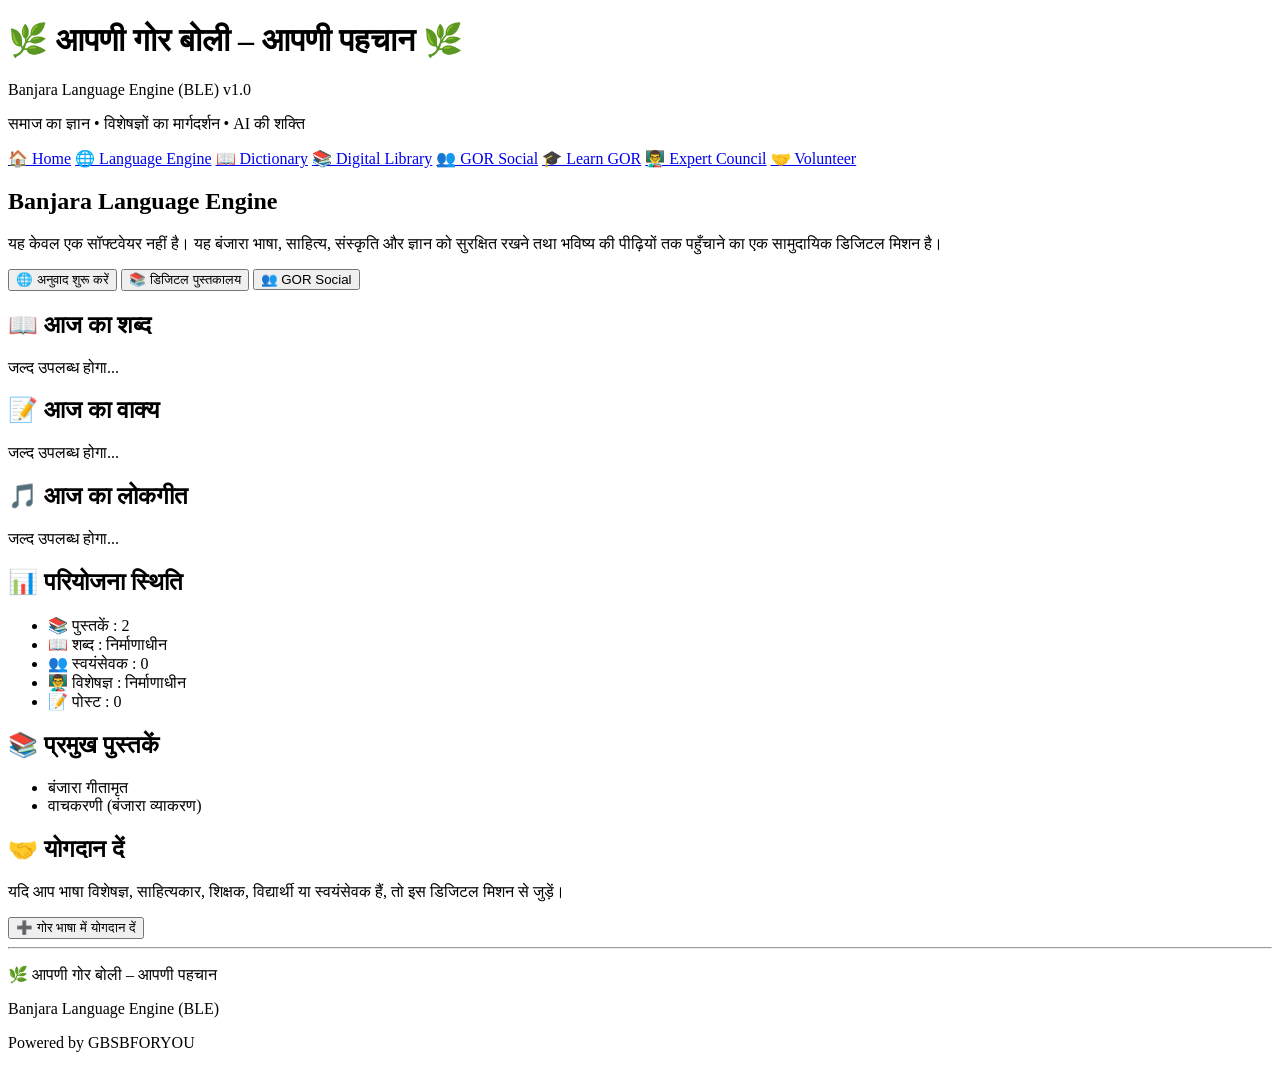
==== index.html @ ce471e40 "Create index.html" ====
<!DOCTYPE html>
<html lang="hi">
<head>
    <meta charset="UTF-8">
    <meta name="viewport" content="width=device-width, initial-scale=1.0">
    <title>Banjara Language Engine (BLE)</title>

    <link rel="stylesheet" href="css/style.css">
</head>

<body>

<header class="header">

    <h1>🌿 आपणी गोर बोली – आपणी पहचान 🌿</h1>

    <p>
        Banjara Language Engine (BLE) v1.0
    </p>

    <p>
        समाज का ज्ञान • विशेषज्ञों का मार्गदर्शन • AI की शक्ति
    </p>

</header>

<nav>

    <a href="#">🏠 Home</a>

    <a href="#">🌐 Language Engine</a>

    <a href="#">📖 Dictionary</a>

    <a href="#">📚 Digital Library</a>

    <a href="#">👥 GOR Social</a>

    <a href="#">🎓 Learn GOR</a>

    <a href="#">👨‍🏫 Expert Council</a>

    <a href="#">🤝 Volunteer</a>

</nav>

<section class="hero">

<h2>
Banjara Language Engine
</h2>

<p>

यह केवल एक सॉफ्टवेयर नहीं है।

यह बंजारा भाषा, साहित्य, संस्कृति और ज्ञान को सुरक्षित रखने तथा भविष्य की पीढ़ियों तक पहुँचाने का एक सामुदायिक डिजिटल मिशन है।

</p>

<button>
🌐 अनुवाद शुरू करें
</button>

<button>
📚 डिजिटल पुस्तकालय
</button>

<button>
👥 GOR Social
</button>

</section>

<section>

<h2>
📖 आज का शब्द
</h2>

<p>

जल्द उपलब्ध होगा...

</p>

</section>

<section>

<h2>

📝 आज का वाक्य

</h2>

<p>

जल्द उपलब्ध होगा...

</p>

</section>

<section>

<h2>

🎵 आज का लोकगीत

</h2>

<p>

जल्द उपलब्ध होगा...

</p>

</section>

<section>

<h2>

📊 परियोजना स्थिति

</h2>

<ul>

<li>📚 पुस्तकें : 2</li>

<li>📖 शब्द : निर्माणाधीन</li>

<li>👥 स्वयंसेवक : 0</li>

<li>👨‍🏫 विशेषज्ञ : निर्माणाधीन</li>

<li>📝 पोस्ट : 0</li>

</ul>

</section>

<section>

<h2>

📚 प्रमुख पुस्तकें

</h2>

<ul>

<li>बंजारा गीतामृत</li>

<li>वाचकरणी (बंजारा व्याकरण)</li>

</ul>

</section>

<section>

<h2>

🤝 योगदान दें

</h2>

<p>

यदि आप भाषा विशेषज्ञ, साहित्यकार, शिक्षक, विद्यार्थी या स्वयंसेवक हैं, तो इस डिजिटल मिशन से जुड़ें।

</p>

<button>

➕ गोर भाषा में योगदान दें

</button>

</section>

<footer>

<hr>

<p>

🌿

आपणी गोर बोली – आपणी पहचान

</p>

<p>

Banjara Language Engine (BLE)

</p>

<p>

Powered by GBSBFORYOU

</p>

</footer>

<script src="js/app.js"></script>

</body>
</html>
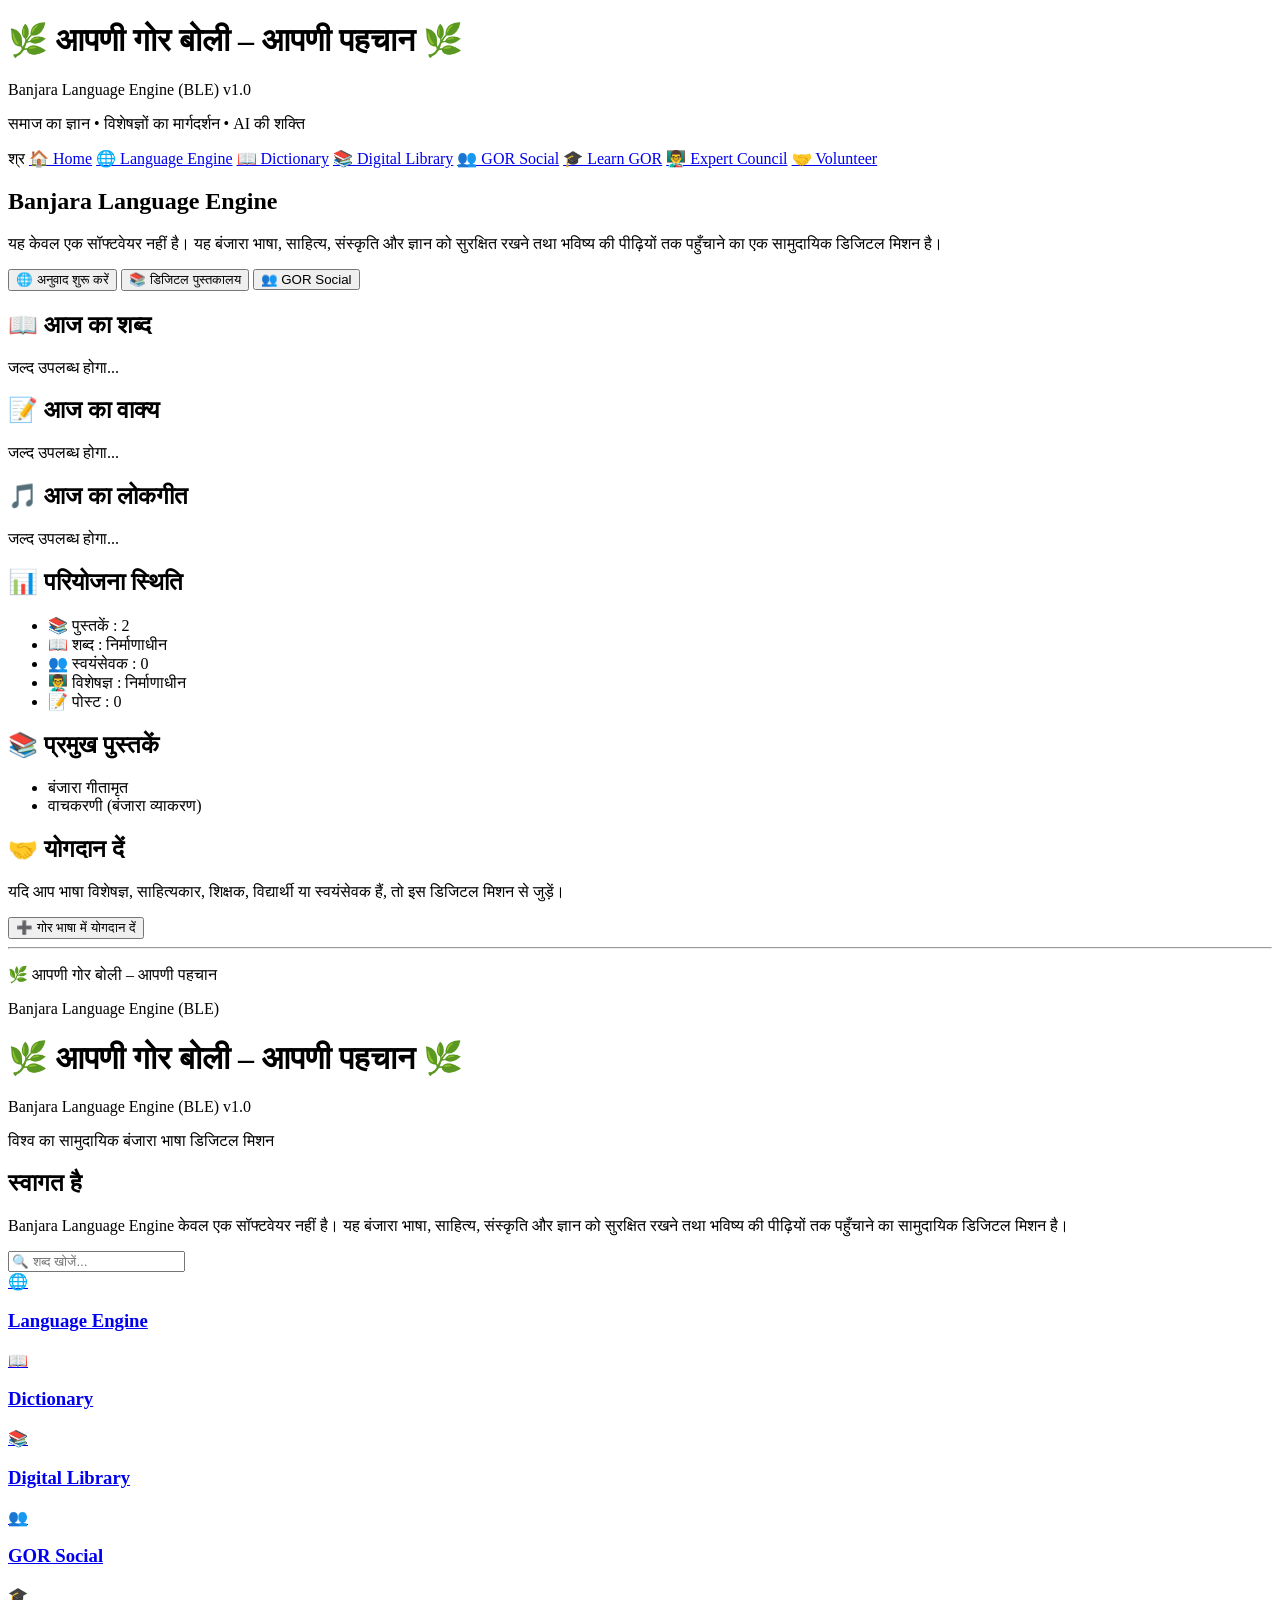
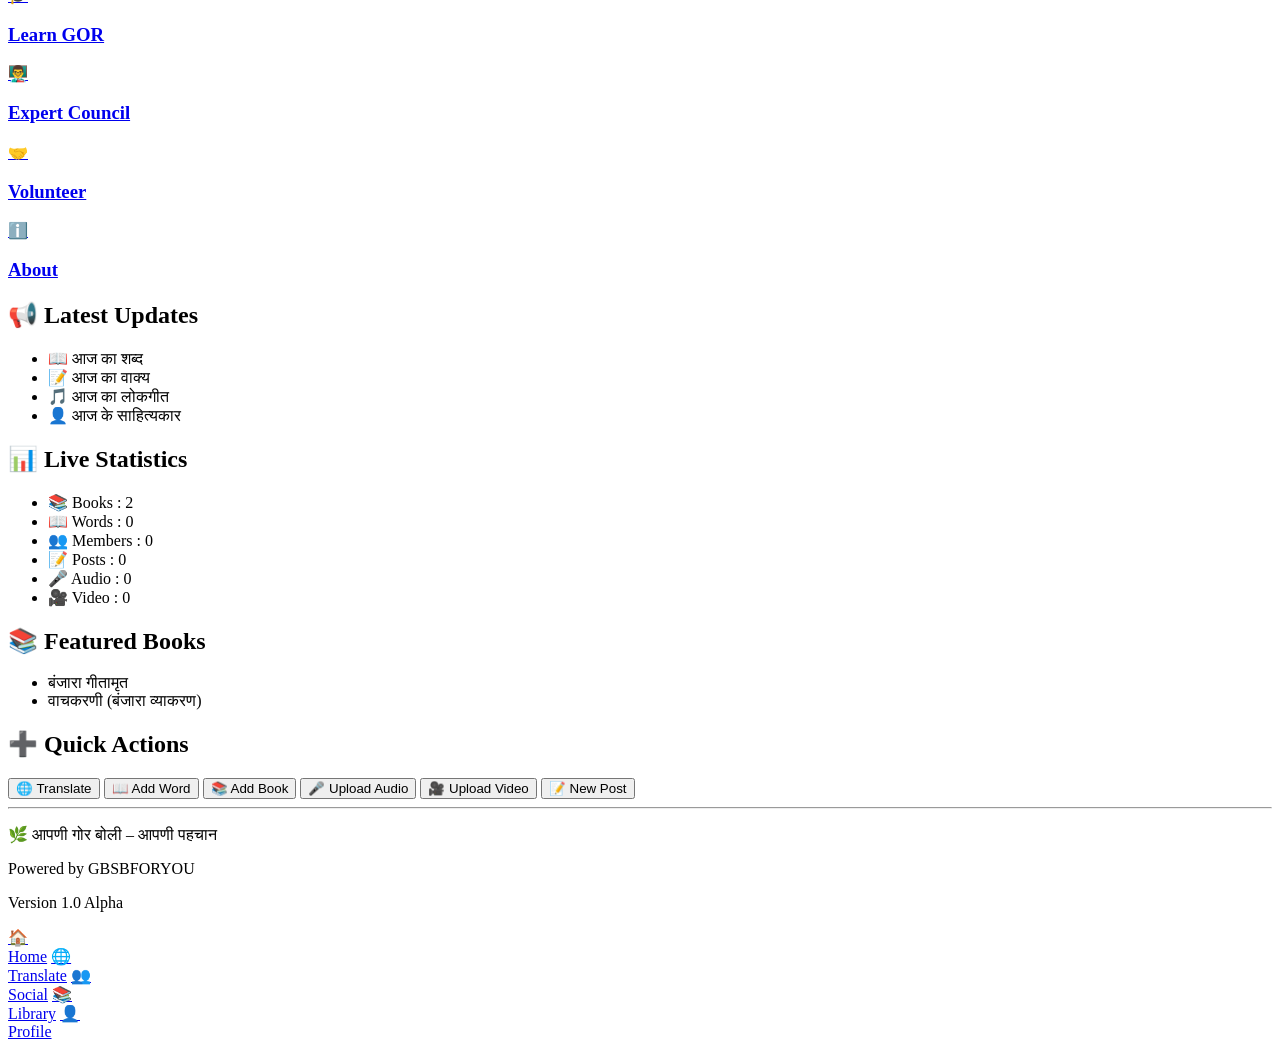
==== commit b4320d41: "Update index.html" ====
--- a/index.html
+++ b/index.html
@@ -25,6 +25,7 @@
 </header>
 
 <nav>
+    श्र
 
     <a href="#">🏠 Home</a>
 
@@ -201,12 +202,201 @@
 </p>
 
 <p>
-
+<!DOCTYPE html>
+<html lang="hi">
+<head>
+<meta charset="UTF-8">
+<meta name="viewport" content="width=device-width, initial-scale=1.0">
+<title>Banjara Language Engine (BLE)</title>
+
+<link rel="stylesheet" href="css/style.css">
+<link rel="manifest" href="manifest.json">
+</head>
+
+<body>
+
+<header class="header">
+
+<h1>🌿 आपणी गोर बोली – आपणी पहचान 🌿</h1>
+
+<p>Banjara Language Engine (BLE) v1.0</p>
+
+<p>
+विश्व का सामुदायिक बंजारा भाषा डिजिटल मिशन
+</p>
+
+</header>
+
+<section class="hero">
+
+<h2>स्वागत है</h2>
+
+<p>
+
+Banjara Language Engine केवल एक सॉफ्टवेयर नहीं है।
+
+यह बंजारा भाषा, साहित्य, संस्कृति और ज्ञान को सुरक्षित रखने तथा भविष्य की पीढ़ियों तक पहुँचाने का सामुदायिक डिजिटल मिशन है।
+
+</p>
+
+</section>
+
+<section class="search">
+
+<input
+type="text"
+placeholder="🔍 शब्द खोजें..."
+>
+
+</section>
+
+<section class="menu">
+
+<a href="translator.html">
+🌐
+<h3>Language Engine</h3>
+</a>
+
+<a href="dictionary.html">
+📖
+<h3>Dictionary</h3>
+</a>
+
+<a href="library.html">
+📚
+<h3>Digital Library</h3>
+</a>
+
+<a href="social.html">
+👥
+<h3>GOR Social</h3>
+</a>
+
+<a href="learn.html">
+🎓
+<h3>Learn GOR</h3>
+</a>
+
+<a href="experts.html">
+👨‍🏫
+<h3>Expert Council</h3>
+</a>
+
+<a href="volunteer.html">
+🤝
+<h3>Volunteer</h3>
+</a>
+
+<a href="about.html">
+ℹ️
+<h3>About</h3>
+</a>
+
+</section>
+
+<section>
+
+<h2>📢 Latest Updates</h2>
+
+<ul>
+
+<li>📖 आज का शब्द</li>
+
+<li>📝 आज का वाक्य</li>
+
+<li>🎵 आज का लोकगीत</li>
+
+<li>👤 आज के साहित्यकार</li>
+
+</ul>
+
+</section>
+
+<section>
+
+<h2>📊 Live Statistics</h2>
+
+<ul>
+
+<li>📚 Books : 2</li>
+
+<li>📖 Words : 0</li>
+
+<li>👥 Members : 0</li>
+
+<li>📝 Posts : 0</li>
+
+<li>🎤 Audio : 0</li>
+
+<li>🎥 Video : 0</li>
+
+</ul>
+
+</section>
+
+<section>
+
+<h2>📚 Featured Books</h2>
+
+<ul>
+
+<li>बंजारा गीतामृत</li>
+
+<li>वाचकरणी (बंजारा व्याकरण)</li>
+
+</ul>
+
+</section>
+
+<section>
+
+<h2>➕ Quick Actions</h2>
+
+<button>🌐 Translate</button>
+
+<button>📖 Add Word</button>
+
+<button>📚 Add Book</button>
+
+<button>🎤 Upload Audio</button>
+
+<button>🎥 Upload Video</button>
+
+<button>📝 New Post</button>
+
+</section>
+
+<footer>
+
+<hr>
+
+<p>
+🌿 आपणी गोर बोली – आपणी पहचान
+</p>
+
+<p>
 Powered by GBSBFORYOU
-
+</p>
+
+<p>
+Version 1.0 Alpha
 </p>
 
 </footer>
+
+<nav class="bottom-nav">
+
+<a href="index.html">🏠<br>Home</a>
+
+<a href="translator.html">🌐<br>Translate</a>
+
+<a href="social.html">👥<br>Social</a>
+
+<a href="library.html">📚<br>Library</a>
+
+<a href="profile.html">👤<br>Profile</a>
+
+</nav>
 
 <script src="js/app.js"></script>
 
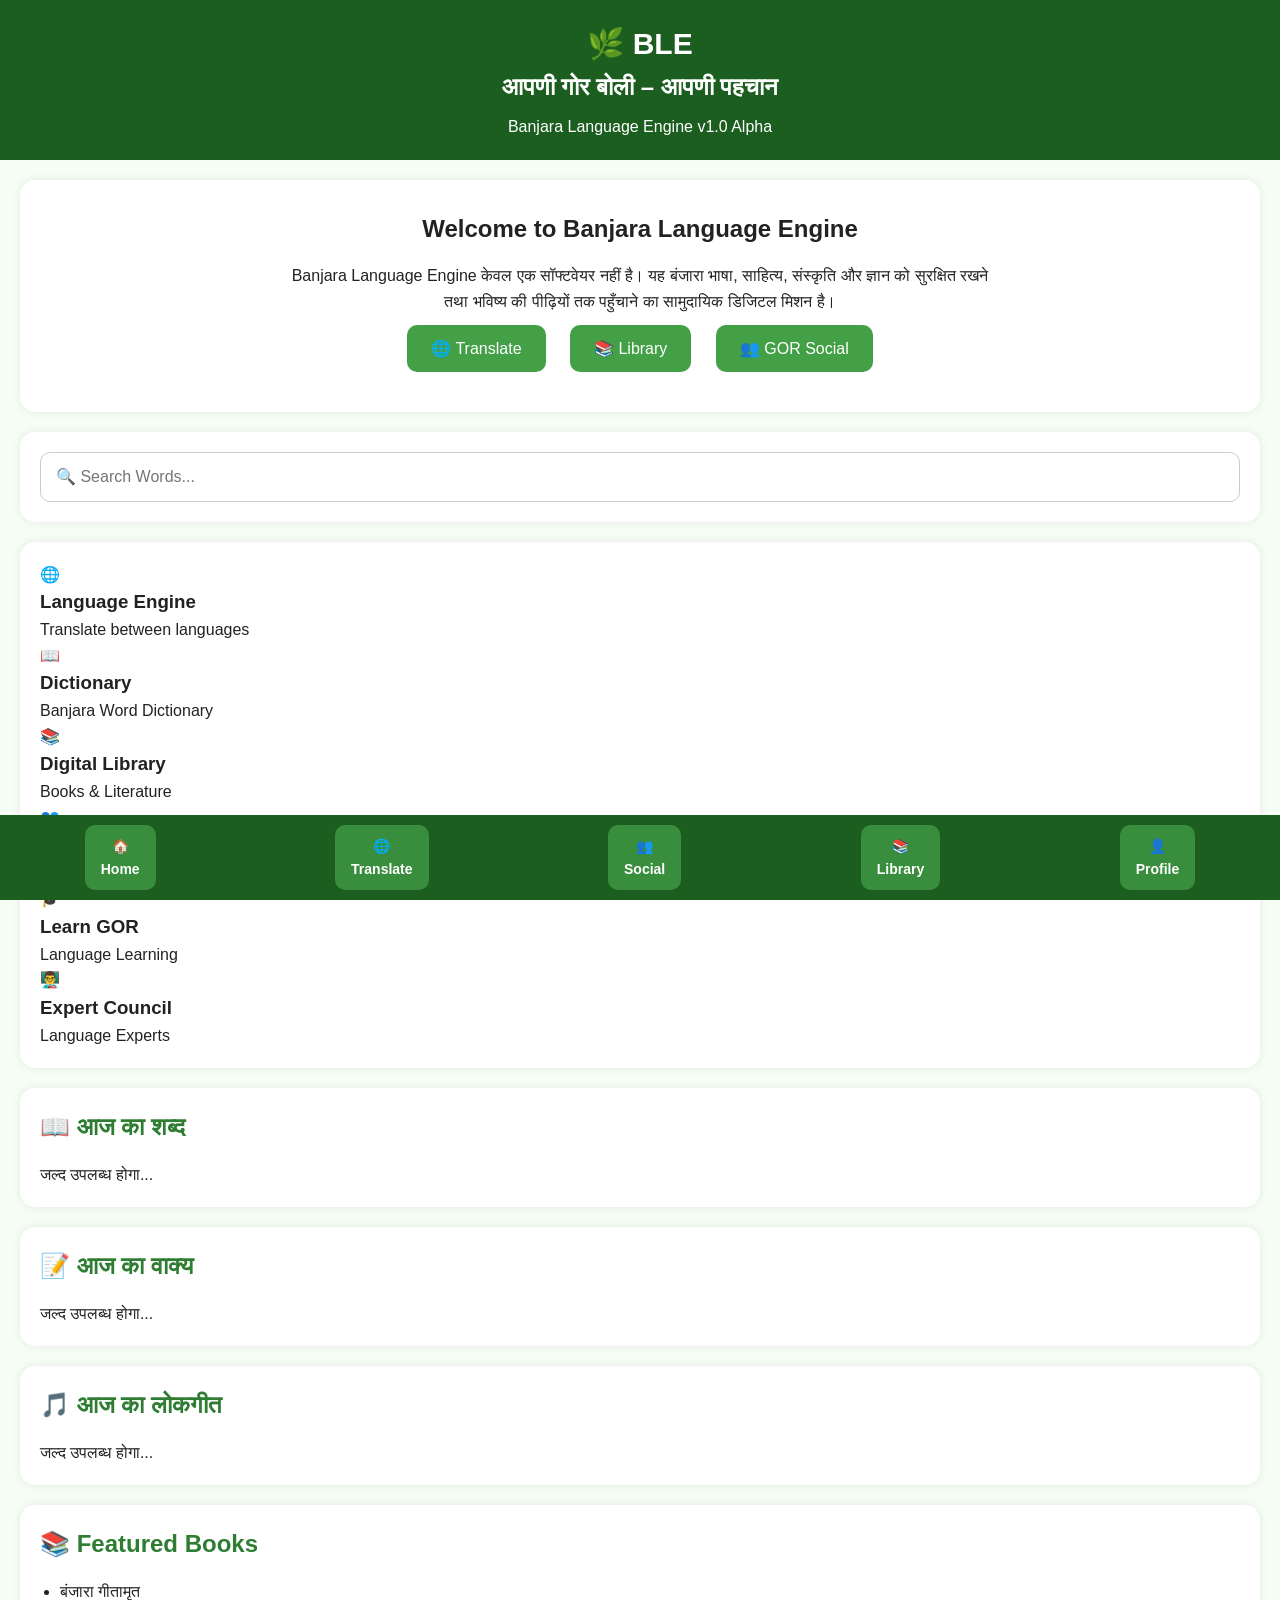
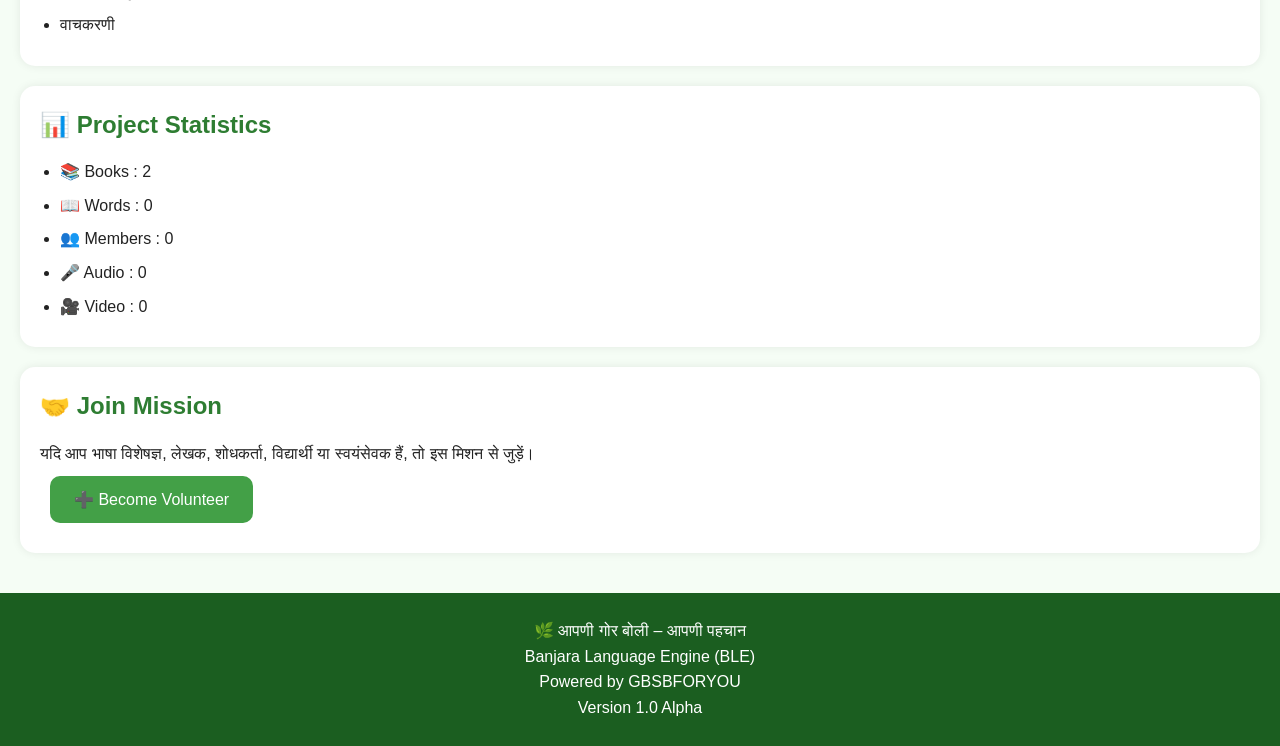
==== commit b934cddf: "Update index.html" ====
--- a/index.html
+++ b/index.html
@@ -1,235 +1,45 @@
-<!DOCTYPE html>
-<html lang="hi">
-<head>
-    <meta charset="UTF-8">
-    <meta name="viewport" content="width=device-width, initial-scale=1.0">
-    <title>Banjara Language Engine (BLE)</title>
-
-    <link rel="stylesheet" href="css/style.css">
-</head>
-
-<body>
-
-<header class="header">
-
-    <h1>🌿 आपणी गोर बोली – आपणी पहचान 🌿</h1>
-
-    <p>
-        Banjara Language Engine (BLE) v1.0
-    </p>
-
-    <p>
-        समाज का ज्ञान • विशेषज्ञों का मार्गदर्शन • AI की शक्ति
-    </p>
-
-</header>
-
-<nav>
-    श्र
-
-    <a href="#">🏠 Home</a>
-
-    <a href="#">🌐 Language Engine</a>
-
-    <a href="#">📖 Dictionary</a>
-
-    <a href="#">📚 Digital Library</a>
-
-    <a href="#">👥 GOR Social</a>
-
-    <a href="#">🎓 Learn GOR</a>
-
-    <a href="#">👨‍🏫 Expert Council</a>
-
-    <a href="#">🤝 Volunteer</a>
-
-</nav>
-
-<section class="hero">
-
-<h2>
-Banjara Language Engine
-</h2>
-
-<p>
-
-यह केवल एक सॉफ्टवेयर नहीं है।
-
-यह बंजारा भाषा, साहित्य, संस्कृति और ज्ञान को सुरक्षित रखने तथा भविष्य की पीढ़ियों तक पहुँचाने का एक सामुदायिक डिजिटल मिशन है।
-
-</p>
-
-<button>
-🌐 अनुवाद शुरू करें
-</button>
-
-<button>
-📚 डिजिटल पुस्तकालय
-</button>
-
-<button>
-👥 GOR Social
-</button>
-
-</section>
-
-<section>
-
-<h2>
-📖 आज का शब्द
-</h2>
-
-<p>
-
-जल्द उपलब्ध होगा...
-
-</p>
-
-</section>
-
-<section>
-
-<h2>
-
-📝 आज का वाक्य
-
-</h2>
-
-<p>
-
-जल्द उपलब्ध होगा...
-
-</p>
-
-</section>
-
-<section>
-
-<h2>
-
-🎵 आज का लोकगीत
-
-</h2>
-
-<p>
-
-जल्द उपलब्ध होगा...
-
-</p>
-
-</section>
-
-<section>
-
-<h2>
-
-📊 परियोजना स्थिति
-
-</h2>
-
-<ul>
-
-<li>📚 पुस्तकें : 2</li>
-
-<li>📖 शब्द : निर्माणाधीन</li>
-
-<li>👥 स्वयंसेवक : 0</li>
-
-<li>👨‍🏫 विशेषज्ञ : निर्माणाधीन</li>
-
-<li>📝 पोस्ट : 0</li>
-
-</ul>
-
-</section>
-
-<section>
-
-<h2>
-
-📚 प्रमुख पुस्तकें
-
-</h2>
-
-<ul>
-
-<li>बंजारा गीतामृत</li>
-
-<li>वाचकरणी (बंजारा व्याकरण)</li>
-
-</ul>
-
-</section>
-
-<section>
-
-<h2>
-
-🤝 योगदान दें
-
-</h2>
-
-<p>
-
-यदि आप भाषा विशेषज्ञ, साहित्यकार, शिक्षक, विद्यार्थी या स्वयंसेवक हैं, तो इस डिजिटल मिशन से जुड़ें।
-
-</p>
-
-<button>
-
-➕ गोर भाषा में योगदान दें
-
-</button>
-
-</section>
-
-<footer>
-
-<hr>
-
-<p>
-
-🌿
-
-आपणी गोर बोली – आपणी पहचान
-
-</p>
-
-<p>
-
-Banjara Language Engine (BLE)
-
-</p>
-
-<p>
 <!DOCTYPE html>
 <html lang="hi">
 <head>
 <meta charset="UTF-8">
 <meta name="viewport" content="width=device-width, initial-scale=1.0">
+
 <title>Banjara Language Engine (BLE)</title>
 
-<link rel="stylesheet" href="css/style.css">
+<meta name="description"
+content="Banjara Language Engine - आपणी गोर बोली, आपणी पहचान">
+
+<link rel="stylesheet" href="style.css">
+
 <link rel="manifest" href="manifest.json">
+
+<link rel="icon" href="logo.png">
+
 </head>
 
 <body>
 
-<header class="header">
-
-<h1>🌿 आपणी गोर बोली – आपणी पहचान 🌿</h1>
-
-<p>Banjara Language Engine (BLE) v1.0</p>
-
-<p>
-विश्व का सामुदायिक बंजारा भाषा डिजिटल मिशन
-</p>
+<header>
+
+<div class="logo">
+
+<h1>🌿 BLE</h1>
+
+<h2>आपणी गोर बोली – आपणी पहचान</h2>
+
+<p>Banjara Language Engine v1.0 Alpha</p>
+
+</div>
 
 </header>
 
+<!-- HERO -->
+
 <section class="hero">
 
-<h2>स्वागत है</h2>
+<h1>
+Welcome to Banjara Language Engine
+</h1>
 
 <p>
 
@@ -239,82 +49,142 @@
 
 </p>
 
-</section>
+<div class="hero-buttons">
+
+<button>🌐 Translate</button>
+
+<button>📚 Library</button>
+
+<button>👥 GOR Social</button>
+
+</div>
+
+</section>
+
+<!-- SEARCH -->
 
 <section class="search">
 
 <input
-type="text"
-placeholder="🔍 शब्द खोजें..."
+type="search"
+placeholder="🔍 Search Words..."
 >
 
 </section>
 
-<section class="menu">
-
-<a href="translator.html">
+<!-- DASHBOARD -->
+
+<section class="dashboard">
+
+<div class="card">
+
 🌐
+
 <h3>Language Engine</h3>
-</a>
-
-<a href="dictionary.html">
+
+<p>Translate between languages</p>
+
+</div>
+
+<div class="card">
+
 📖
+
 <h3>Dictionary</h3>
-</a>
-
-<a href="library.html">
+
+<p>Banjara Word Dictionary</p>
+
+</div>
+
+<div class="card">
+
 📚
+
 <h3>Digital Library</h3>
-</a>
-
-<a href="social.html">
+
+<p>Books & Literature</p>
+
+</div>
+
+<div class="card">
+
 👥
+
 <h3>GOR Social</h3>
-</a>
-
-<a href="learn.html">
+
+<p>Community Platform</p>
+
+</div>
+
+<div class="card">
+
 🎓
+
 <h3>Learn GOR</h3>
-</a>
-
-<a href="experts.html">
+
+<p>Language Learning</p>
+
+</div>
+
+<div class="card">
+
 👨‍🏫
+
 <h3>Expert Council</h3>
-</a>
-
-<a href="volunteer.html">
-🤝
-<h3>Volunteer</h3>
-</a>
-
-<a href="about.html">
-ℹ️
-<h3>About</h3>
-</a>
-
-</section>
-
-<section>
-
-<h2>📢 Latest Updates</h2>
+
+<p>Language Experts</p>
+
+</div>
+
+</section>
+
+<!-- TODAY -->
+
+<section>
+
+<h2>📖 आज का शब्द</h2>
+
+<p>जल्द उपलब्ध होगा...</p>
+
+</section>
+
+<section>
+
+<h2>📝 आज का वाक्य</h2>
+
+<p>जल्द उपलब्ध होगा...</p>
+
+</section>
+
+<section>
+
+<h2>🎵 आज का लोकगीत</h2>
+
+<p>जल्द उपलब्ध होगा...</p>
+
+</section>
+
+<!-- BOOKS -->
+
+<section>
+
+<h2>📚 Featured Books</h2>
 
 <ul>
 
-<li>📖 आज का शब्द</li>
-
-<li>📝 आज का वाक्य</li>
-
-<li>🎵 आज का लोकगीत</li>
-
-<li>👤 आज के साहित्यकार</li>
+<li>बंजारा गीतामृत</li>
+
+<li>वाचकरणी</li>
 
 </ul>
 
 </section>
 
-<section>
-
-<h2>📊 Live Statistics</h2>
+<!-- STATS -->
+
+<section>
+
+<h2>📊 Project Statistics</h2>
 
 <ul>
 
@@ -324,8 +194,6 @@
 
 <li>👥 Members : 0</li>
 
-<li>📝 Posts : 0</li>
-
 <li>🎤 Audio : 0</li>
 
 <li>🎥 Video : 0</li>
@@ -334,71 +202,75 @@
 
 </section>
 
-<section>
-
-<h2>📚 Featured Books</h2>
-
-<ul>
-
-<li>बंजारा गीतामृत</li>
-
-<li>वाचकरणी (बंजारा व्याकरण)</li>
-
-</ul>
-
-</section>
-
-<section>
-
-<h2>➕ Quick Actions</h2>
-
-<button>🌐 Translate</button>
-
-<button>📖 Add Word</button>
-
-<button>📚 Add Book</button>
-
-<button>🎤 Upload Audio</button>
-
-<button>🎥 Upload Video</button>
-
-<button>📝 New Post</button>
-
-</section>
+<!-- VOLUNTEER -->
+
+<section>
+
+<h2>🤝 Join Mission</h2>
+
+<p>
+
+यदि आप भाषा विशेषज्ञ, लेखक, शोधकर्ता, विद्यार्थी या स्वयंसेवक हैं,
+
+तो इस मिशन से जुड़ें।
+
+</p>
+
+<button>
+
+➕ Become Volunteer
+
+</button>
+
+</section>
+
+<!-- FOOTER -->
 
 <footer>
 
-<hr>
-
-<p>
+<p>
+
 🌿 आपणी गोर बोली – आपणी पहचान
-</p>
-
-<p>
+
+</p>
+
+<p>
+
+Banjara Language Engine (BLE)
+
+</p>
+
+<p>
+
 Powered by GBSBFORYOU
-</p>
-
-<p>
+
+</p>
+
+<p>
+
 Version 1.0 Alpha
+
 </p>
 
 </footer>
 
+<!-- Bottom Navigation -->
+
 <nav class="bottom-nav">
 
-<a href="index.html">🏠<br>Home</a>
-
-<a href="translator.html">🌐<br>Translate</a>
-
-<a href="social.html">👥<br>Social</a>
-
-<a href="library.html">📚<br>Library</a>
-
-<a href="profile.html">👤<br>Profile</a>
+<a href="#">🏠<br>Home</a>
+
+<a href="#">🌐<br>Translate</a>
+
+<a href="#">👥<br>Social</a>
+
+<a href="#">📚<br>Library</a>
+
+<a href="#">👤<br>Profile</a>
 
 </nav>
 
-<script src="js/app.js"></script>
+<script src="app.js"></script>
 
 </body>
-</html>
+    </html>
--- a/style.css
+++ b/style.css
@@ -0,0 +1,195 @@
+/* ===========================
+   Banjara Language Engine
+   style.css
+=========================== */
+
+*{
+    margin:0;
+    padding:0;
+    box-sizing:border-box;
+    font-family:Arial, sans-serif;
+}
+
+body{
+    background:#f5fdf5;
+    color:#222;
+    line-height:1.6;
+}
+
+/* Header */
+
+header{
+    background:#1b5e20;
+    color:#fff;
+    text-align:center;
+    padding:20px;
+}
+
+header h1{
+    font-size:30px;
+}
+
+header p{
+    margin-top:8px;
+    font-size:16px;
+}
+
+/* Navigation */
+
+nav{
+    display:flex;
+    flex-wrap:wrap;
+    justify-content:center;
+    gap:10px;
+    padding:15px;
+    background:#2e7d32;
+}
+
+nav a{
+    text-decoration:none;
+    color:white;
+    background:#388e3c;
+    padding:10px 16px;
+    border-radius:10px;
+    font-weight:bold;
+    transition:.3s;
+}
+
+nav a:hover{
+    background:#66bb6a;
+}
+
+/* Hero */
+
+.hero{
+    text-align:center;
+    padding:30px 20px;
+}
+
+.hero h2{
+    color:#1b5e20;
+    font-size:34px;
+}
+
+.hero p{
+    max-width:700px;
+    margin:auto;
+    margin-top:15px;
+}
+
+/* Buttons */
+
+button{
+    background:#43a047;
+    color:white;
+    border:none;
+    padding:14px 24px;
+    border-radius:10px;
+    margin:10px;
+    font-size:16px;
+    cursor:pointer;
+}
+
+button:hover{
+    background:#2e7d32;
+}
+
+/* Sections */
+
+section{
+    background:white;
+    margin:20px;
+    padding:20px;
+    border-radius:15px;
+    box-shadow:0 0 10px rgba(0,0,0,.08);
+}
+
+section h2{
+    color:#2e7d32;
+    margin-bottom:15px;
+}
+
+/* Lists */
+
+ul{
+    padding-left:20px;
+}
+
+li{
+    margin:8px 0;
+}
+
+/* Search */
+
+input{
+    width:100%;
+    padding:15px;
+    border-radius:10px;
+    border:1px solid #ccc;
+    font-size:16px;
+}
+
+/* Footer */
+
+footer{
+    background:#1b5e20;
+    color:white;
+    text-align:center;
+    padding:25px;
+    margin-top:40px;
+}
+
+/* Bottom Navigation */
+
+.bottom-nav{
+    position:fixed;
+    bottom:0;
+    left:0;
+    width:100%;
+    background:#1b5e20;
+    display:flex;
+    justify-content:space-around;
+    padding:10px 0;
+}
+
+.bottom-nav a{
+    color:white;
+    text-decoration:none;
+    text-align:center;
+    font-size:14px;
+}
+
+/* Mobile */
+
+@media(max-width:768px){
+
+header h1{
+    font-size:22px;
+}
+
+.hero h2{
+    font-size:28px;
+}
+
+nav{
+    flex-direction:column;
+}
+
+nav a{
+    width:95%;
+    text-align:center;
+}
+
+button{
+    width:95%;
+}
+
+section{
+    margin:10px;
+}
+
+body{
+    padding-bottom:80px;
+}
+
+  }
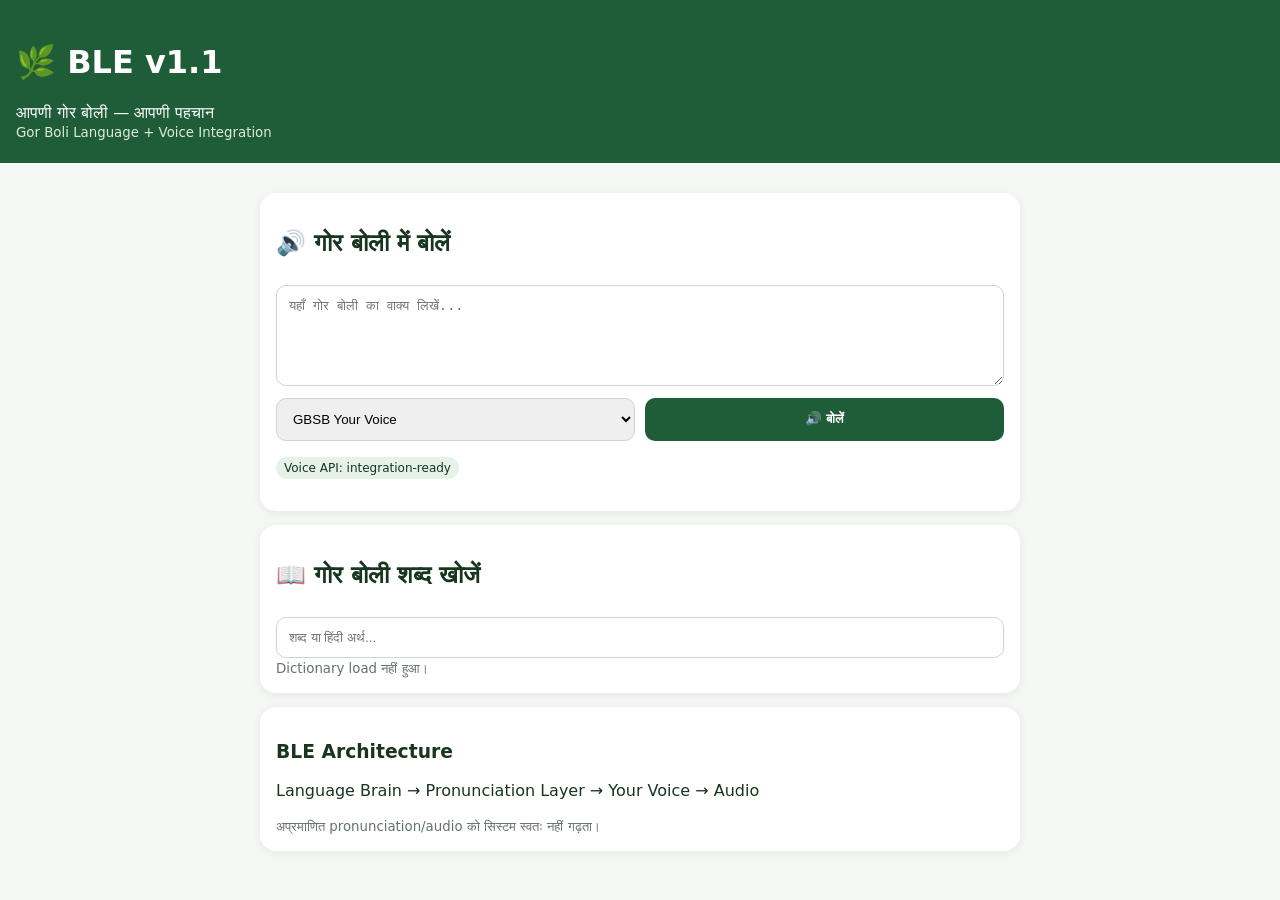
==== commit 344f28bf: "Add files via upload" ====
--- a/index.html
+++ b/index.html
@@ -2,275 +2,87 @@
 <html lang="hi">
 <head>
 <meta charset="UTF-8">
-<meta name="viewport" content="width=device-width, initial-scale=1.0">
-
-<title>Banjara Language Engine (BLE)</title>
-
-<meta name="description"
-content="Banjara Language Engine - आपणी गोर बोली, आपणी पहचान">
-
-<link rel="stylesheet" href="style.css">
-
-<link rel="manifest" href="manifest.json">
-
-<link rel="icon" href="logo.png">
-
+<meta name="viewport" content="width=device-width,initial-scale=1">
+<title>BLE v1.1 — Gor Boli Voice</title>
+<style>
+body{font-family:system-ui,sans-serif;margin:0;background:#f5f7f4;color:#17351f}
+header{padding:22px 16px;background:#1f5d38;color:white}
+main{max-width:760px;margin:auto;padding:16px}
+.card{background:white;border-radius:16px;padding:16px;margin:14px 0;box-shadow:0 2px 10px #0001}
+textarea,input,select,button{width:100%;box-sizing:border-box;padding:12px;border-radius:10px;border:1px solid #ccd6ce;margin-top:8px}
+button{background:#1f5d38;color:white;border:0;font-weight:700}
+.row{display:grid;grid-template-columns:1fr 1fr;gap:10px}
+.result{padding:12px;border-top:1px solid #eee}
+small{color:#65736a}
+.badge{display:inline-block;padding:4px 8px;border-radius:999px;background:#e6f2e9;font-size:12px}
+</style>
 </head>
-
 <body>
-
-<header>
-
-<div class="logo">
-
-<h1>🌿 BLE</h1>
-
-<h2>आपणी गोर बोली – आपणी पहचान</h2>
-
-<p>Banjara Language Engine v1.0 Alpha</p>
-
+<header><h1>🌿 BLE v1.1</h1><div>आपणी गोर बोली — आपणी पहचान</div><small style="color:#dbeadf">Gor Boli Language + Voice Integration</small></header>
+<main>
+<section class="card">
+<h2>🔊 गोर बोली में बोलें</h2>
+<textarea id="text" rows="5" placeholder="यहाँ गोर बोली का वाक्य लिखें..."></textarea>
+<div class="row">
+<select id="voiceMode"><option value="api">GBSB Your Voice</option><option value="browser">Browser Preview</option></select>
+<button onclick="speak()">🔊 बोलें</button>
 </div>
-
-</header>
-
-<!-- HERO -->
-
-<section class="hero">
-
-<h1>
-Welcome to Banjara Language Engine
-</h1>
-
-<p>
-
-Banjara Language Engine केवल एक सॉफ्टवेयर नहीं है।
-
-यह बंजारा भाषा, साहित्य, संस्कृति और ज्ञान को सुरक्षित रखने तथा भविष्य की पीढ़ियों तक पहुँचाने का सामुदायिक डिजिटल मिशन है।
-
-</p>
-
-<div class="hero-buttons">
-
-<button>🌐 Translate</button>
-
-<button>📚 Library</button>
-
-<button>👥 GOR Social</button>
-
-</div>
-
+<p id="status"><span class="badge">Voice API: integration-ready</span></p>
 </section>
 
-<!-- SEARCH -->
-
-<section class="search">
-
-<input
-type="search"
-placeholder="🔍 Search Words..."
->
-
+<section class="card">
+<h2>📖 गोर बोली शब्द खोजें</h2>
+<input id="search" placeholder="शब्द या हिंदी अर्थ..." oninput="searchWords()">
+<div id="results"><small>डेटा लोड हो रहा है...</small></div>
 </section>
 
-<!-- DASHBOARD -->
-
-<section class="dashboard">
-
-<div class="card">
-
-🌐
-
-<h3>Language Engine</h3>
-
-<p>Translate between languages</p>
-
-</div>
-
-<div class="card">
-
-📖
-
-<h3>Dictionary</h3>
-
-<p>Banjara Word Dictionary</p>
-
-</div>
-
-<div class="card">
-
-📚
-
-<h3>Digital Library</h3>
-
-<p>Books & Literature</p>
-
-</div>
-
-<div class="card">
-
-👥
-
-<h3>GOR Social</h3>
-
-<p>Community Platform</p>
-
-</div>
-
-<div class="card">
-
-🎓
-
-<h3>Learn GOR</h3>
-
-<p>Language Learning</p>
-
-</div>
-
-<div class="card">
-
-👨‍🏫
-
-<h3>Expert Council</h3>
-
-<p>Language Experts</p>
-
-</div>
-
+<section class="card">
+<h3>BLE Architecture</h3>
+<p>Language Brain → Pronunciation Layer → Your Voice → Audio</p>
+<small>अप्रमाणित pronunciation/audio को सिस्टम स्वतः नहीं गढ़ता।</small>
 </section>
-
-<!-- TODAY -->
-
-<section>
-
-<h2>📖 आज का शब्द</h2>
-
-<p>जल्द उपलब्ध होगा...</p>
-
-</section>
-
-<section>
-
-<h2>📝 आज का वाक्य</h2>
-
-<p>जल्द उपलब्ध होगा...</p>
-
-</section>
-
-<section>
-
-<h2>🎵 आज का लोकगीत</h2>
-
-<p>जल्द उपलब्ध होगा...</p>
-
-</section>
-
-<!-- BOOKS -->
-
-<section>
-
-<h2>📚 Featured Books</h2>
-
-<ul>
-
-<li>बंजारा गीतामृत</li>
-
-<li>वाचकरणी</li>
-
-</ul>
-
-</section>
-
-<!-- STATS -->
-
-<section>
-
-<h2>📊 Project Statistics</h2>
-
-<ul>
-
-<li>📚 Books : 2</li>
-
-<li>📖 Words : 0</li>
-
-<li>👥 Members : 0</li>
-
-<li>🎤 Audio : 0</li>
-
-<li>🎥 Video : 0</li>
-
-</ul>
-
-</section>
-
-<!-- VOLUNTEER -->
-
-<section>
-
-<h2>🤝 Join Mission</h2>
-
-<p>
-
-यदि आप भाषा विशेषज्ञ, लेखक, शोधकर्ता, विद्यार्थी या स्वयंसेवक हैं,
-
-तो इस मिशन से जुड़ें।
-
-</p>
-
-<button>
-
-➕ Become Volunteer
-
-</button>
-
-</section>
-
-<!-- FOOTER -->
-
-<footer>
-
-<p>
-
-🌿 आपणी गोर बोली – आपणी पहचान
-
-</p>
-
-<p>
-
-Banjara Language Engine (BLE)
-
-</p>
-
-<p>
-
-Powered by GBSBFORYOU
-
-</p>
-
-<p>
-
-Version 1.0 Alpha
-
-</p>
-
-</footer>
-
-<!-- Bottom Navigation -->
-
-<nav class="bottom-nav">
-
-<a href="#">🏠<br>Home</a>
-
-<a href="#">🌐<br>Translate</a>
-
-<a href="#">👥<br>Social</a>
-
-<a href="#">📚<br>Library</a>
-
-<a href="#">👤<br>Profile</a>
-
-</nav>
-
-<script src="app.js"></script>
-
+</main>
+<script>
+let records=[];
+async function loadData(){
+ try{
+  const r=await fetch("data/master_dictionary.json");
+  const j=await r.json(); records=j.records||[];
+  document.getElementById("results").innerHTML=`<small>${records.length} dictionary records loaded.</small>`;
+ }catch(e){document.getElementById("results").innerHTML="<small>Dictionary load नहीं हुआ।</small>";}
+}
+function searchWords(){
+ const q=document.getElementById("search").value.trim().toLowerCase();
+ if(!q){document.getElementById("results").innerHTML="<small>शब्द लिखें।</small>";return;}
+ const hits=records.filter(x=>[x.headword,x.meaning_hi,x.meaning_en,x.example].some(v=>String(v||"").toLowerCase().includes(q))).slice(0,20);
+ document.getElementById("results").innerHTML=hits.length?hits.map(x=>`
+ <div class="result"><b>${x.headword||"—"}</b><br>
+ <span>${x.meaning_hi||"—"}</span><br><small>${x.part_of_speech||""} · ${x.evidence_level||""}</small>
+ </div>`).join(""):"<small>कोई प्रमाणित entry नहीं मिली।</small>";
+}
+async function speak(){
+ const text=document.getElementById("text").value.trim();
+ const mode=document.getElementById("voiceMode").value;
+ if(!text){alert("पहले गोर बोली का पाठ लिखें।");return;}
+ if(mode==="browser"){
+   // Preview only. Browser voices are not a Gor Boli model.
+   const u=new SpeechSynthesisUtterance(text); u.lang="hi-IN"; speechSynthesis.speak(u);
+   document.getElementById("status").innerText="Browser preview चला। यह वास्तविक Gor Boli TTS model नहीं है।";
+   return;
+ }
+ document.getElementById("status").innerText="Your Voice API integration point तैयार है: /api/tts";
+ try{
+   const r=await fetch("/api/tts",{method:"POST",headers:{"Content-Type":"application/json"},
+     body:JSON.stringify({language:"gor",text,voice:"default"})});
+   if(!r.ok) throw new Error("API unavailable");
+   const blob=await r.blob(); const url=URL.createObjectURL(blob);
+   new Audio(url).play();
+   document.getElementById("status").innerText="GBSB Your Voice audio तैयार।";
+ }catch(e){
+   document.getElementById("status").innerText="Your Voice backend अभी connect नहीं है। Browser Preview चुनकर परीक्षण करें।";
+ }
+}
+loadData();
+</script>
 </body>
-    </html>
+</html>
